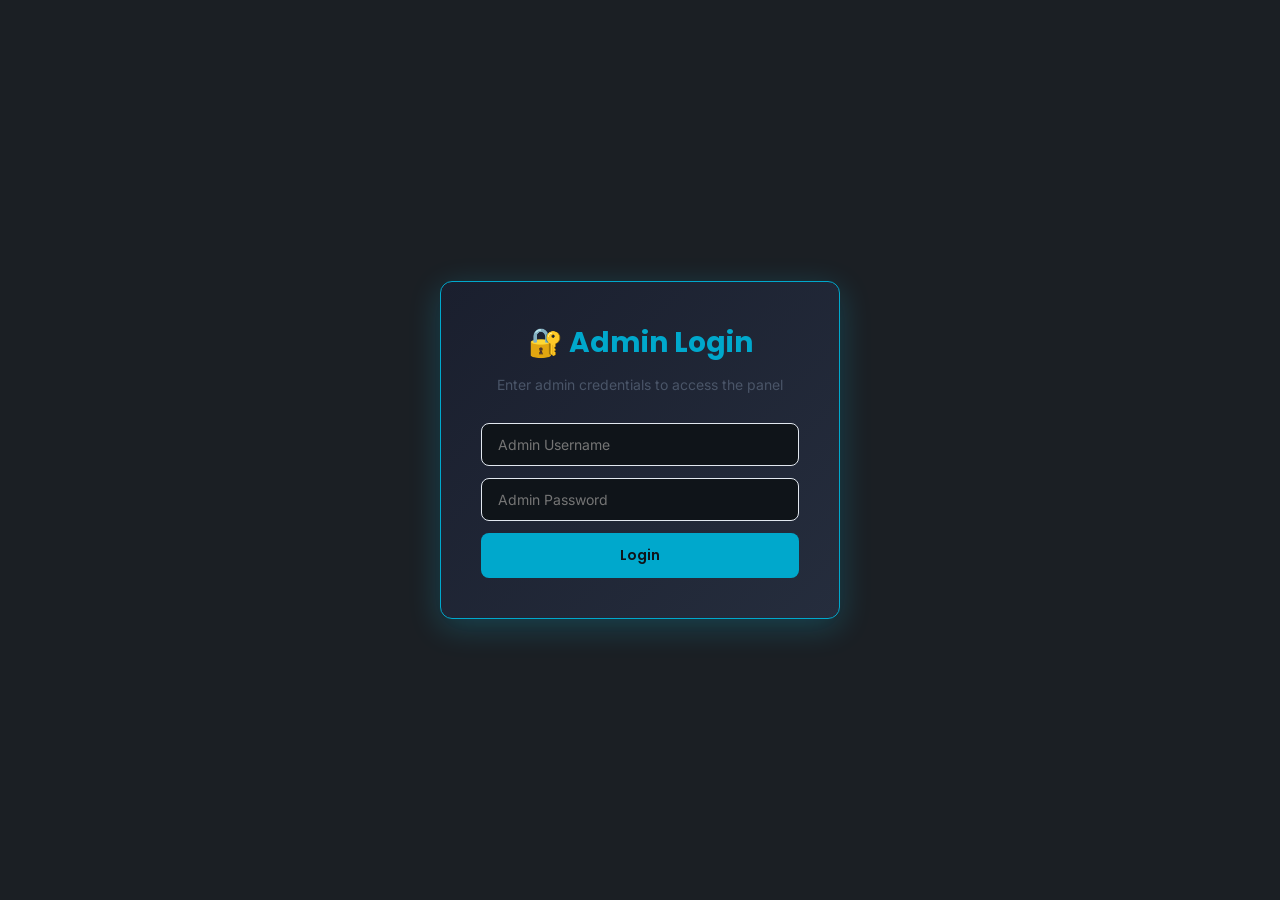
==== adminka.html @ 3cb93e6e "Add admin panel for bonus management" ====
<!doctype html>
<html>
<head>
  <meta charset="utf-8">
  <title>Admin Panel - Bonus Management</title>
  <link rel="stylesheet" href="https://fonts.googleapis.com/css2?family=Poppins:wght@400;500;600;700;800&family=Inter:wght@400;500;600&display=swap">
  <style>
    :root {
      --color-bg: #0f1419;
      --color-surface: #1a1f2e;
      --color-surface-alt: #252d3d;
      --color-text: #ffffff;
      --color-text-secondary: #a0aac0;
      --color-accent: #00d9ff;
      --color-accent-dark: #0099cc;
      --color-border: #2a3244;
      --color-success: #00ff00;
      --color-danger: #ff6b6b;
    }

    @media (prefers-color-scheme: light) {
      :root:not([data-theme="dark"]) {
        --color-bg: #f8f9fc;
        --color-surface: #ffffff;
        --color-surface-alt: #f0f3f8;
        --color-text: #0f1419;
        --color-text-secondary: #4a5568;
        --color-accent: #00a8cc;
        --color-accent-dark: #0078a0;
        --color-border: #e2e8f0;
      }
    }

    * { margin: 0; padding: 0; box-sizing: border-box; }

    body {
      font-family: 'Inter', -apple-system, BlinkMacSystemFont, sans-serif;
      background: var(--color-bg);
      color: var(--color-text);
      overflow-x: hidden;
    }

    /* Login Screen */
    #loginModal {
      position: fixed;
      top: 0;
      left: 0;
      width: 100%;
      height: 100%;
      background: rgba(15, 20, 25, 0.95);
      display: flex;
      align-items: center;
      justify-content: center;
      z-index: 9999;
      backdrop-filter: blur(4px);
    }

    .login-box {
      background: linear-gradient(135deg, #1a1f2e 0%, #252d3d 100%);
      border: 1px solid var(--color-accent);
      border-radius: 12px;
      padding: 40px;
      width: 100%;
      max-width: 400px;
      text-align: center;
      box-shadow: 0 8px 32px rgba(0, 217, 255, 0.2);
    }

    .login-box h1 {
      font-family: 'Poppins', sans-serif;
      font-size: 28px;
      font-weight: 700;
      margin-bottom: 12px;
      color: var(--color-accent);
    }

    .login-box p {
      color: var(--color-text-secondary);
      font-size: 14px;
      margin-bottom: 30px;
    }

    .login-box input {
      width: 100%;
      padding: 12px 16px;
      background: #0f1419;
      border: 1px solid var(--color-border);
      border-radius: 8px;
      color: var(--color-text);
      font-size: 14px;
      margin-bottom: 12px;
      font-family: 'Inter', sans-serif;
    }

    .login-box button {
      width: 100%;
      padding: 12px 16px;
      background: var(--color-accent);
      border: none;
      border-radius: 8px;
      color: #0f1419;
      font-weight: 600;
      font-size: 14px;
      cursor: pointer;
      font-family: 'Poppins', sans-serif;
      transition: all 0.3s ease;
    }

    .login-box button:hover {
      background: var(--color-accent-dark);
    }

    .login-error {
      color: var(--color-danger);
      font-size: 12px;
      margin-top: 12px;
      display: none;
    }

    /* Admin Panel */
    #adminPanel {
      display: none;
      min-height: 100vh;
      padding: 20px;
    }

    #adminPanel.show {
      display: block;
    }

    .admin-header {
      background: linear-gradient(135deg, var(--color-surface) 0%, var(--color-surface-alt) 100%);
      padding: 30px;
      border-radius: 12px;
      margin-bottom: 30px;
      display: flex;
      justify-content: space-between;
      align-items: center;
      border: 1px solid var(--color-border);
    }

    .admin-header h1 {
      font-family: 'Poppins', sans-serif;
      font-size: 32px;
      font-weight: 700;
      color: var(--color-accent);
    }

    .admin-header .user-info {
      text-align: right;
    }

    .admin-header .user-info p {
      color: var(--color-text-secondary);
      font-size: 14px;
    }

    .logout-btn {
      padding: 10px 20px;
      background: var(--color-danger);
      border: none;
      border-radius: 8px;
      color: #ffffff;
      font-weight: 600;
      cursor: pointer;
      font-family: 'Poppins', sans-serif;
      margin-top: 10px;
    }

    .logout-btn:hover {
      opacity: 0.8;
    }

    .admin-grid {
      display: grid;
      grid-template-columns: repeat(auto-fit, minmax(350px, 1fr));
      gap: 30px;
      max-width: 1400px;
      margin: 0 auto;
    }

    .admin-card {
      background: var(--color-surface);
      border: 1px solid var(--color-border);
      border-radius: 12px;
      padding: 24px;
      transition: all 0.3s ease;
    }

    .admin-card:hover {
      border-color: var(--color-accent);
      box-shadow: 0 10px 30px rgba(0, 217, 255, 0.1);
    }

    .admin-card h2 {
      font-family: 'Poppins', sans-serif;
      font-size: 20px;
      font-weight: 700;
      margin-bottom: 16px;
      color: var(--color-accent);
    }

    .stat-box {
      background: rgba(0, 217, 255, 0.1);
      border-left: 4px solid var(--color-accent);
      padding: 16px;
      border-radius: 8px;
      margin-bottom: 12px;
    }

    .stat-value {
      font-size: 28px;
      font-weight: 700;
      color: var(--color-accent);
      font-family: 'Poppins', sans-serif;
    }

    .stat-label {
      font-size: 12px;
      color: var(--color-text-secondary);
      margin-top: 4px;
    }

    .claims-list {
      max-height: 400px;
      overflow-y: auto;
    }

    .claim-item {
      background: rgba(0, 217, 255, 0.05);
      padding: 12px;
      border-radius: 8px;
      margin-bottom: 10px;
      border-left: 3px solid var(--color-success);
    }

    .claim-user {
      font-weight: 600;
      color: var(--color-text);
      font-size: 14px;
    }

    .claim-bonus {
      font-size: 12px;
      color: var(--color-accent);
      margin-top: 4px;
    }

    .claim-time {
      font-size: 11px;
      color: var(--color-text-secondary);
      margin-top: 4px;
    }

    .bonus-form {
      display: flex;
      flex-direction: column;
      gap: 12px;
    }

    .bonus-form input, .bonus-form textarea {
      padding: 10px 12px;
      background: #0f1419;
      border: 1px solid var(--color-border);
      border-radius: 8px;
      color: var(--color-text);
      font-family: 'Inter', sans-serif;
      font-size: 13px;
    }

    .bonus-form button {
      padding: 10px 16px;
      background: var(--color-accent);
      border: none;
      border-radius: 8px;
      color: #0f1419;
      font-weight: 600;
      cursor: pointer;
      font-family: 'Poppins', sans-serif;
      transition: all 0.3s ease;
    }

    .bonus-form button:hover {
      background: var(--color-accent-dark);
    }

    .bonuses-list {
      display: grid;
      grid-template-columns: repeat(auto-fit, minmax(200px, 1fr));
      gap: 12px;
      max-height: 400px;
      overflow-y: auto;
    }

    .bonus-item {
      background: rgba(0, 217, 255, 0.05);
      padding: 12px;
      border-radius: 8px;
      border: 1px solid var(--color-border);
      font-size: 12px;
    }

    .bonus-item-title {
      font-weight: 600;
      color: var(--color-accent);
      margin-bottom: 4px;
    }

    .bonus-item-amount {
      color: var(--color-success);
      font-size: 14px;
      font-weight: 700;
    }

    @media (max-width: 768px) {
      .admin-grid {
        grid-template-columns: 1fr;
      }

      .admin-header {
        flex-direction: column;
        text-align: center;
      }

      .admin-header .user-info {
        text-align: center;
        margin-top: 16px;
      }
    }
  </style>
</head>
<body>

<!-- Login Modal -->
<div id="loginModal">
  <div class="login-box">
    <h1>🔐 Admin Login</h1>
    <p>Enter admin credentials to access the panel</p>
    <input type="text" id="adminUser" placeholder="Admin Username" />
    <input type="password" id="adminPass" placeholder="Admin Password" />
    <button onclick="adminLogin()">Login</button>
    <div class="login-error" id="loginError">Invalid credentials</div>
  </div>
</div>

<!-- Admin Panel -->
<div id="adminPanel">
  <div class="admin-header">
    <div>
      <h1>⚙️ Admin Panel</h1>
    </div>
    <div class="user-info">
      <p>Logged in as: <strong id="adminUsername">Admin</strong></p>
      <button class="logout-btn" onclick="adminLogout()">Logout</button>
    </div>
  </div>

  <div class="admin-grid">
    <!-- Statistics Card -->
    <div class="admin-card">
      <h2>📊 Statistics</h2>
      <div class="stat-box">
        <div class="stat-value" id="totalClaims">0</div>
        <div class="stat-label">Total Bonuses Claimed</div>
      </div>
      <div class="stat-box">
        <div class="stat-value" id="totalUsers">0</div>
        <div class="stat-label">Unique Users</div>
      </div>
      <div class="stat-box">
        <div class="stat-value" id="totalBonuses">9</div>
        <div class="stat-label">Available Bonuses</div>
      </div>
    </div>

    <!-- Recent Claims Card -->
    <div class="admin-card">
      <h2>🎁 Recent Claims</h2>
      <div class="claims-list" id="claimsList">
        <p style="color: var(--color-text-secondary); font-size: 12px;">No claims yet</p>
      </div>
    </div>

    <!-- Add Bonus Card -->
    <div class="admin-card">
      <h2>➕ Add New Bonus</h2>
      <form class="bonus-form">
        <input type="text" id="bonusTitle" placeholder="Bonus Title" />
        <input type="text" id="bonusAmount" placeholder="Bonus Amount (e.g., +100%)" />
        <textarea id="bonusDescription" placeholder="Description" rows="2"></textarea>
        <select id="bonusCategory" style="padding: 10px 12px; background: #0f1419; border: 1px solid var(--color-border); border-radius: 8px; color: var(--color-text); font-family: 'Inter', sans-serif; font-size: 13px;">
          <option value="sport">Sport</option>
          <option value="casino">Casino</option>
          <option value="livecasino">Live Casino</option>
        </select>
        <button type="button" onclick="addBonus()">Add Bonus</button>
      </form>
    </div>

    <!-- Bonuses List Card -->
    <div class="admin-card">
      <h2>💎 Current Bonuses</h2>
      <div class="bonuses-list" id="bonusesList"></div>
    </div>

    <!-- System Info Card -->
    <div class="admin-card">
      <h2>ℹ️ System Info</h2>
      <div class="stat-box">
        <div class="stat-label">Status</div>
        <div style="color: var(--color-success); font-weight: 600; margin-top: 4px;">✓ Online</div>
      </div>
      <div class="stat-box">
        <div class="stat-label">Database</div>
        <div style="color: var(--color-accent); font-weight: 600; margin-top: 4px;">Local Storage</div>
      </div>
      <div class="stat-box">
        <div class="stat-label">Last Updated</div>
        <div style="color: var(--color-text-secondary); margin-top: 4px;" id="lastUpdate">Now</div>
      </div>
    </div>

    <!-- Bonus Distribution Card -->
    <div class="admin-card">
      <h2>📈 Bonus Distribution</h2>
      <div id="distribution">
        <div class="stat-box">
          <div class="stat-label">Sport Bonuses</div>
          <div style="color: var(--color-accent); font-weight: 600; margin-top: 4px;" id="sportCount">0</div>
        </div>
        <div class="stat-box">
          <div class="stat-label">Casino Bonuses</div>
          <div style="color: var(--color-accent); font-weight: 600; margin-top: 4px;" id="casinoCount">0</div>
        </div>
        <div class="stat-box">
          <div class="stat-label">Live Casino Bonuses</div>
          <div style="color: var(--color-accent); font-weight: 600; margin-top: 4px;" id="livecasinoCount">0</div>
        </div>
      </div>
    </div>
  </div>
</div>

<script>
const ADMIN_USER = "admin";
const ADMIN_PASS = "admin123";

let isLoggedIn = false;
let claims = [];
let bonuses = [
  { title: "Welcome Bonus", amount: "+100%", description: "Match bonus on your first bet", category: "sport" },
  { title: "Weekly Cashback", amount: "+5%", description: "Get cash back on all sports bets", category: "sport" },
  { title: "Parlay Boost", amount: "+25%", description: "Enhanced odds on parlay bets", category: "sport" },
  { title: "Casino Welcome", amount: "+150%", description: "Bonus plus free spins", category: "casino" },
  { title: "Daily Reload", amount: "+50%", description: "Get bonus every day", category: "casino" },
  { title: "VIP Rewards", amount: "+200%", description: "Exclusive VIP member benefits", category: "casino" },
  { title: "Live Welcome", amount: "+120%", description: "Play with live dealers instantly", category: "livecasino" },
  { title: "High Roller", amount: "+250%", description: "For big bet players", category: "livecasino" },
  { title: "Table Master", amount: "+180%", description: "Exclusive live table access", category: "livecasino" }
];

function adminLogin() {
  const user = document.getElementById("adminUser").value.trim();
  const pass = document.getElementById("adminPass").value.trim();
  const error = document.getElementById("loginError");

  if (user === ADMIN_USER && pass === ADMIN_PASS) {
    isLoggedIn = true;
    document.getElementById("adminUsername").textContent = user;
    document.getElementById("loginModal").style.display = "none";
    document.getElementById("adminPanel").classList.add("show");
    loadDashboard();
  } else {
    error.style.display = "block";
    setTimeout(() => error.style.display = "none", 3000);
  }
}

function adminLogout() {
  isLoggedIn = false;
  document.getElementById("adminUser").value = "";
  document.getElementById("adminPass").value = "";
  document.getElementById("loginModal").style.display = "flex";
  document.getElementById("adminPanel").classList.remove("show");
}

function addBonus() {
  const title = document.getElementById("bonusTitle").value.trim();
  const amount = document.getElementById("bonusAmount").value.trim();
  const description = document.getElementById("bonusDescription").value.trim();
  const category = document.getElementById("bonusCategory").value;

  if (!title || !amount || !description) {
    alert("Please fill in all fields");
    return;
  }

  bonuses.push({ title, amount, description, category });
  document.getElementById("bonusTitle").value = "";
  document.getElementById("bonusAmount").value = "";
  document.getElementById("bonusDescription").value = "";

  loadDashboard();
  alert("✓ Bonus added successfully!");
}

function addClaim(username, bonus) {
  claims.push({
    username,
    bonus: bonus.title,
    amount: bonus.amount,
    timestamp: new Date().toLocaleString()
  });
  loadDashboard();
}

function loadDashboard() {
  const uniqueUsers = new Set(claims.map(c => c.username)).size;
  document.getElementById("totalClaims").textContent = claims.length;
  document.getElementById("totalUsers").textContent = uniqueUsers;

  const claimsList = document.getElementById("claimsList");
  if (claims.length === 0) {
    claimsList.innerHTML = '<p style="color: var(--color-text-secondary); font-size: 12px;">No claims yet</p>';
  } else {
    claimsList.innerHTML = claims.slice(-10).reverse().map(claim => `
      <div class="claim-item">
        <div class="claim-user">${claim.username}</div>
        <div class="claim-bonus">${claim.bonus} ${claim.amount}</div>
        <div class="claim-time">${claim.timestamp}</div>
      </div>
    `).join("");
  }

  const bonusesList = document.getElementById("bonusesList");
  bonusesList.innerHTML = bonuses.map(bonus => `
    <div class="bonus-item">
      <div class="bonus-item-title">${bonus.title}</div>
      <div class="bonus-item-amount">${bonus.amount}</div>
      <div style="font-size: 11px; color: var(--color-text-secondary); margin-top: 4px;">${bonus.category}</div>
    </div>
  `).join("");

  const sportCount = bonuses.filter(b => b.category === "sport").length;
  const casinoCount = bonuses.filter(b => b.category === "casino").length;
  const livecasinoCount = bonuses.filter(b => b.category === "livecasino").length;

  document.getElementById("sportCount").textContent = sportCount;
  document.getElementById("casinoCount").textContent = casinoCount;
  document.getElementById("livecasinoCount").textContent = livecasinoCount;
  document.getElementById("lastUpdate").textContent = new Date().toLocaleTimeString();
}

// Initialize
loadDashboard();
</script>

</body>
</html>
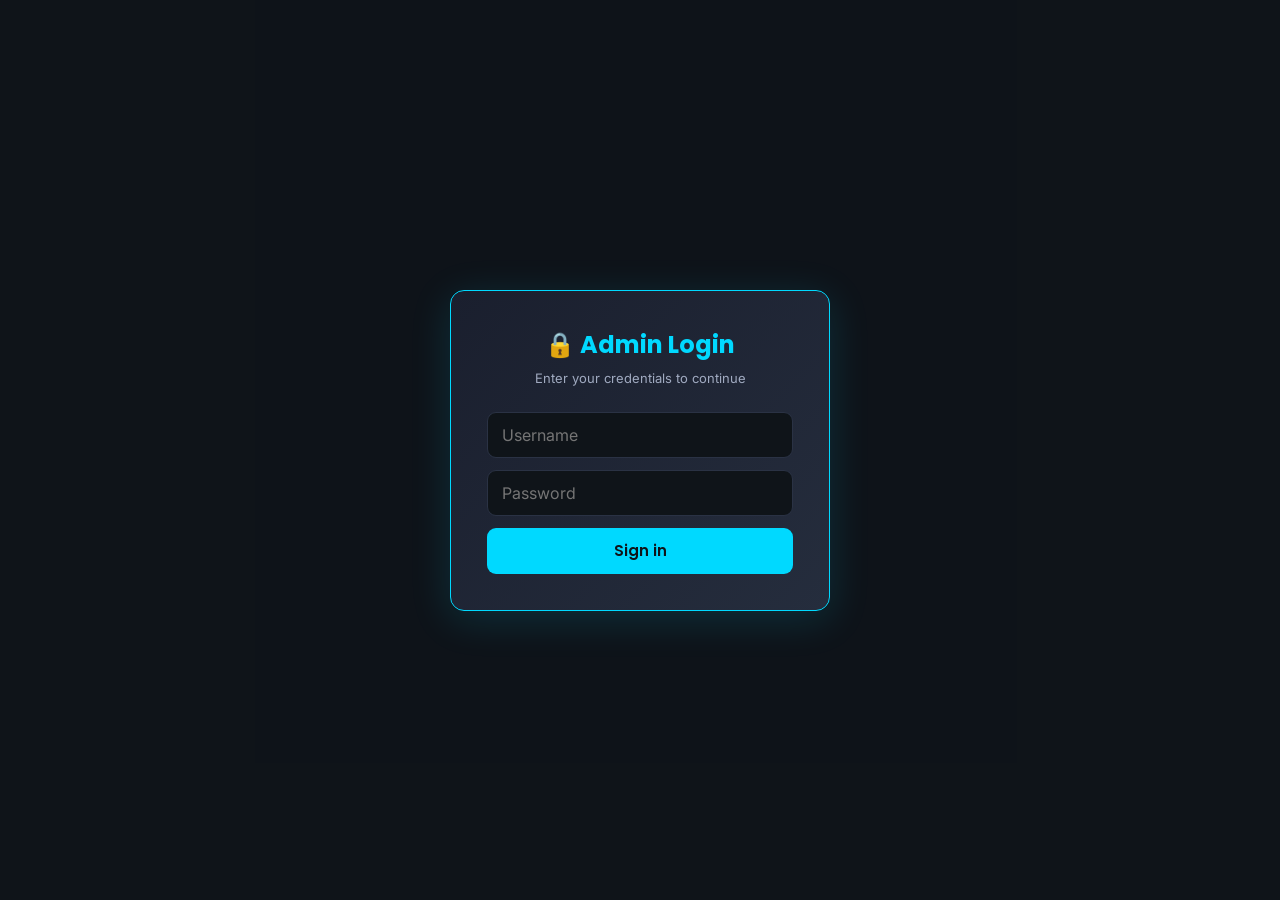
==== commit 0874a310: "Rebuild admin panel: sidebar, uploads, statuses, logs" ====
--- a/adminka.html
+++ b/adminka.html
@@ -2,557 +2,1010 @@
 <html>
 <head>
   <meta charset="utf-8">
+  <meta name="viewport" content="width=device-width, initial-scale=1">
   <title>Admin Panel - Bonus Management</title>
   <link rel="stylesheet" href="https://fonts.googleapis.com/css2?family=Poppins:wght@400;500;600;700;800&family=Inter:wght@400;500;600&display=swap">
   <style>
     :root {
-      --color-bg: #0f1419;
-      --color-surface: #1a1f2e;
-      --color-surface-alt: #252d3d;
-      --color-text: #ffffff;
-      --color-text-secondary: #a0aac0;
-      --color-accent: #00d9ff;
-      --color-accent-dark: #0099cc;
-      --color-border: #2a3244;
-      --color-success: #00ff00;
-      --color-danger: #ff6b6b;
-    }
-
-    @media (prefers-color-scheme: light) {
-      :root:not([data-theme="dark"]) {
-        --color-bg: #f8f9fc;
-        --color-surface: #ffffff;
-        --color-surface-alt: #f0f3f8;
-        --color-text: #0f1419;
-        --color-text-secondary: #4a5568;
-        --color-accent: #00a8cc;
-        --color-accent-dark: #0078a0;
-        --color-border: #e2e8f0;
-      }
+      --bg: #0f1419;
+      --surface: #1a1f2e;
+      --surface-alt: #252d3d;
+      --text: #ffffff;
+      --muted: #a0aac0;
+      --accent: #00d9ff;
+      --accent-dark: #0099cc;
+      --border: #2a3244;
+      --ok: #35d07f;
+      --warn: #ffb020;
+      --danger: #ff6b6b;
+      --sidebar-w: 232px;
     }
 
     * { margin: 0; padding: 0; box-sizing: border-box; }
 
     body {
       font-family: 'Inter', -apple-system, BlinkMacSystemFont, sans-serif;
-      background: var(--color-bg);
-      color: var(--color-text);
-      overflow-x: hidden;
-    }
-
-    /* Login Screen */
+      background: var(--bg);
+      color: var(--text);
+      -webkit-text-size-adjust: 100%;
+    }
+
+    /* ---------- Login ---------- */
     #loginModal {
-      position: fixed;
-      top: 0;
-      left: 0;
-      width: 100%;
-      height: 100%;
-      background: rgba(15, 20, 25, 0.95);
-      display: flex;
-      align-items: center;
-      justify-content: center;
-      z-index: 9999;
-      backdrop-filter: blur(4px);
-    }
-
+      position: fixed; inset: 0;
+      background: rgba(15, 20, 25, 0.96);
+      display: flex; align-items: center; justify-content: center;
+      z-index: 9999; padding: 20px;
+    }
     .login-box {
       background: linear-gradient(135deg, #1a1f2e 0%, #252d3d 100%);
-      border: 1px solid var(--color-accent);
-      border-radius: 12px;
-      padding: 40px;
-      width: 100%;
-      max-width: 400px;
-      text-align: center;
-      box-shadow: 0 8px 32px rgba(0, 217, 255, 0.2);
-    }
-
+      border: 1px solid var(--accent);
+      border-radius: 14px; padding: 36px;
+      width: 100%; max-width: 380px; text-align: center;
+      box-shadow: 0 8px 40px rgba(0, 217, 255, 0.15);
+    }
     .login-box h1 {
-      font-family: 'Poppins', sans-serif;
-      font-size: 28px;
-      font-weight: 700;
-      margin-bottom: 12px;
-      color: var(--color-accent);
-    }
-
-    .login-box p {
-      color: var(--color-text-secondary);
-      font-size: 14px;
-      margin-bottom: 30px;
-    }
-
+      font-family: 'Poppins', sans-serif; font-size: 24px;
+      margin-bottom: 8px; color: var(--accent);
+    }
+    .login-box p { color: var(--muted); font-size: 13px; margin-bottom: 26px; }
     .login-box input {
-      width: 100%;
-      padding: 12px 16px;
-      background: #0f1419;
-      border: 1px solid var(--color-border);
-      border-radius: 8px;
-      color: var(--color-text);
-      font-size: 14px;
-      margin-bottom: 12px;
-      font-family: 'Inter', sans-serif;
-    }
-
+      width: 100%; min-height: 46px; padding: 12px 14px; margin-bottom: 12px;
+      background: var(--bg); border: 1px solid var(--border); border-radius: 9px;
+      color: var(--text); font-size: 16px; font-family: 'Inter', sans-serif;
+    }
     .login-box button {
-      width: 100%;
-      padding: 12px 16px;
-      background: var(--color-accent);
-      border: none;
-      border-radius: 8px;
-      color: #0f1419;
-      font-weight: 600;
-      font-size: 14px;
-      cursor: pointer;
-      font-family: 'Poppins', sans-serif;
-      transition: all 0.3s ease;
-    }
-
-    .login-box button:hover {
-      background: var(--color-accent-dark);
-    }
-
-    .login-error {
-      color: var(--color-danger);
-      font-size: 12px;
-      margin-top: 12px;
-      display: none;
-    }
-
-    /* Admin Panel */
-    #adminPanel {
-      display: none;
-      min-height: 100vh;
-      padding: 20px;
-    }
-
-    #adminPanel.show {
-      display: block;
-    }
-
-    .admin-header {
-      background: linear-gradient(135deg, var(--color-surface) 0%, var(--color-surface-alt) 100%);
-      padding: 30px;
-      border-radius: 12px;
-      margin-bottom: 30px;
-      display: flex;
-      justify-content: space-between;
-      align-items: center;
-      border: 1px solid var(--color-border);
-    }
-
-    .admin-header h1 {
-      font-family: 'Poppins', sans-serif;
-      font-size: 32px;
-      font-weight: 700;
-      color: var(--color-accent);
-    }
-
-    .admin-header .user-info {
-      text-align: right;
-    }
-
-    .admin-header .user-info p {
-      color: var(--color-text-secondary);
-      font-size: 14px;
-    }
-
-    .logout-btn {
-      padding: 10px 20px;
-      background: var(--color-danger);
-      border: none;
-      border-radius: 8px;
-      color: #ffffff;
-      font-weight: 600;
-      cursor: pointer;
-      font-family: 'Poppins', sans-serif;
-      margin-top: 10px;
-    }
-
-    .logout-btn:hover {
-      opacity: 0.8;
-    }
-
-    .admin-grid {
-      display: grid;
-      grid-template-columns: repeat(auto-fit, minmax(350px, 1fr));
-      gap: 30px;
-      max-width: 1400px;
-      margin: 0 auto;
-    }
-
-    .admin-card {
-      background: var(--color-surface);
-      border: 1px solid var(--color-border);
-      border-radius: 12px;
-      padding: 24px;
-      transition: all 0.3s ease;
-    }
-
-    .admin-card:hover {
-      border-color: var(--color-accent);
-      box-shadow: 0 10px 30px rgba(0, 217, 255, 0.1);
-    }
-
-    .admin-card h2 {
-      font-family: 'Poppins', sans-serif;
-      font-size: 20px;
-      font-weight: 700;
-      margin-bottom: 16px;
-      color: var(--color-accent);
-    }
-
-    .stat-box {
-      background: rgba(0, 217, 255, 0.1);
-      border-left: 4px solid var(--color-accent);
-      padding: 16px;
-      border-radius: 8px;
-      margin-bottom: 12px;
-    }
-
-    .stat-value {
-      font-size: 28px;
-      font-weight: 700;
-      color: var(--color-accent);
-      font-family: 'Poppins', sans-serif;
-    }
-
-    .stat-label {
-      font-size: 12px;
-      color: var(--color-text-secondary);
-      margin-top: 4px;
-    }
-
-    .claims-list {
-      max-height: 400px;
-      overflow-y: auto;
-    }
-
-    .claim-item {
-      background: rgba(0, 217, 255, 0.05);
-      padding: 12px;
-      border-radius: 8px;
-      margin-bottom: 10px;
-      border-left: 3px solid var(--color-success);
-    }
-
-    .claim-user {
-      font-weight: 600;
-      color: var(--color-text);
-      font-size: 14px;
-    }
-
-    .claim-bonus {
-      font-size: 12px;
-      color: var(--color-accent);
-      margin-top: 4px;
-    }
-
-    .claim-time {
-      font-size: 11px;
-      color: var(--color-text-secondary);
-      margin-top: 4px;
-    }
-
-    .bonus-form {
-      display: flex;
-      flex-direction: column;
-      gap: 12px;
-    }
-
-    .bonus-form input, .bonus-form textarea {
-      padding: 10px 12px;
-      background: #0f1419;
-      border: 1px solid var(--color-border);
-      border-radius: 8px;
-      color: var(--color-text);
-      font-family: 'Inter', sans-serif;
-      font-size: 13px;
-    }
-
-    .bonus-form button {
-      padding: 10px 16px;
-      background: var(--color-accent);
-      border: none;
-      border-radius: 8px;
-      color: #0f1419;
-      font-weight: 600;
-      cursor: pointer;
-      font-family: 'Poppins', sans-serif;
-      transition: all 0.3s ease;
-    }
-
-    .bonus-form button:hover {
-      background: var(--color-accent-dark);
-    }
-
-    .bonuses-list {
-      display: grid;
-      grid-template-columns: repeat(auto-fit, minmax(200px, 1fr));
-      gap: 12px;
-      max-height: 400px;
-      overflow-y: auto;
-    }
-
-    .bonus-item {
-      background: rgba(0, 217, 255, 0.05);
-      padding: 12px;
-      border-radius: 8px;
-      border: 1px solid var(--color-border);
-      font-size: 12px;
-    }
-
-    .bonus-item-title {
-      font-weight: 600;
-      color: var(--color-accent);
-      margin-bottom: 4px;
-    }
-
-    .bonus-item-amount {
-      color: var(--color-success);
-      font-size: 14px;
-      font-weight: 700;
-    }
-
-    @media (max-width: 768px) {
-      .admin-grid {
-        grid-template-columns: 1fr;
+      width: 100%; min-height: 46px; background: var(--accent); border: none;
+      border-radius: 9px; color: #0f1419; font-weight: 600; font-size: 15px;
+      cursor: pointer; font-family: 'Poppins', sans-serif;
+    }
+    #loginError { color: var(--danger); font-size: 12px; margin-top: 12px; display: none; }
+
+    /* ---------- Shell ---------- */
+    #adminPanel { display: none; }
+    #adminPanel.show { display: flex; min-height: 100vh; }
+
+    .sidebar {
+      width: var(--sidebar-w); flex-shrink: 0;
+      background: var(--surface); border-right: 1px solid var(--border);
+      display: flex; flex-direction: column;
+      position: sticky; top: 0; height: 100vh;
+    }
+    .brand {
+      padding: 22px 20px 18px; border-bottom: 1px solid var(--border);
+    }
+    .brand h1 {
+      font-family: 'Poppins', sans-serif; font-size: 16px; color: var(--accent);
+    }
+    .brand span { font-size: 11px; color: var(--muted); }
+
+    .nav { flex: 1; padding: 12px 10px; display: flex; flex-direction: column; gap: 3px; overflow-y: auto; }
+    .nav button {
+      display: flex; align-items: center; gap: 10px;
+      width: 100%; min-height: 42px; padding: 10px 12px;
+      background: transparent; border: none; border-radius: 8px;
+      color: var(--muted); font-family: 'Inter', sans-serif;
+      font-size: 14px; font-weight: 500; text-align: left; cursor: pointer;
+      transition: background 0.15s ease, color 0.15s ease;
+    }
+    .nav button:hover { background: rgba(255,255,255,0.04); color: var(--text); }
+    .nav button.active { background: rgba(0,217,255,0.12); color: var(--accent); font-weight: 600; }
+    .nav .badge {
+      margin-left: auto; background: var(--accent); color: #0f1419;
+      font-size: 11px; font-weight: 700; border-radius: 20px; padding: 2px 7px;
+      min-width: 20px; text-align: center;
+    }
+    .nav .badge.zero { display: none; }
+
+    .sidebar-foot { padding: 14px; border-top: 1px solid var(--border); }
+    .sidebar-foot .who { font-size: 12px; color: var(--muted); margin-bottom: 10px; }
+    .sidebar-foot button {
+      width: 100%; min-height: 40px; background: transparent;
+      border: 1px solid var(--border); border-radius: 8px; color: var(--muted);
+      font-family: 'Poppins', sans-serif; font-size: 13px; cursor: pointer;
+    }
+    .sidebar-foot button:hover { border-color: var(--danger); color: var(--danger); }
+
+    .content { flex: 1; padding: 28px 32px 60px; min-width: 0; }
+    .section { display: none; }
+    .section.active { display: block; }
+    .section > h2 {
+      font-family: 'Poppins', sans-serif; font-size: 22px; margin-bottom: 4px;
+    }
+    .section > .lede { color: var(--muted); font-size: 13px; margin-bottom: 24px; }
+
+    .card {
+      background: var(--surface); border: 1px solid var(--border);
+      border-radius: 12px; padding: 20px; margin-bottom: 20px;
+    }
+    .card h3 {
+      font-family: 'Poppins', sans-serif; font-size: 15px; margin-bottom: 14px;
+    }
+
+    /* ---------- Stats ---------- */
+    .stats { display: grid; grid-template-columns: repeat(auto-fit, minmax(150px, 1fr)); gap: 14px; margin-bottom: 20px; }
+    .stat {
+      background: var(--surface); border: 1px solid var(--border);
+      border-radius: 12px; padding: 18px;
+    }
+    .stat .n { font-family: 'Poppins', sans-serif; font-size: 28px; font-weight: 700; font-variant-numeric: tabular-nums; }
+    .stat .l { font-size: 11px; color: var(--muted); text-transform: uppercase; letter-spacing: 0.07em; margin-top: 4px; }
+    .stat.new .n { color: var(--accent); }
+    .stat.approved .n { color: var(--warn); }
+    .stat.paid .n { color: var(--ok); }
+    .stat.rejected .n { color: var(--danger); }
+
+    /* ---------- Claims ---------- */
+    .filters { display: flex; flex-wrap: wrap; gap: 8px; margin-bottom: 16px; }
+    .filters button {
+      min-height: 38px; padding: 8px 14px; border-radius: 20px;
+      border: 1px solid var(--border); background: transparent; color: var(--muted);
+      font-family: 'Inter', sans-serif; font-size: 13px; cursor: pointer;
+    }
+    .filters button.active { background: var(--accent); border-color: var(--accent); color: #0f1419; font-weight: 600; }
+
+    .claim {
+      background: var(--surface); border: 1px solid var(--border);
+      border-left: 3px solid var(--border);
+      border-radius: 10px; padding: 16px; margin-bottom: 12px;
+    }
+    .claim.s-new { border-left-color: var(--accent); }
+    .claim.s-approved { border-left-color: var(--warn); }
+    .claim.s-paid { border-left-color: var(--ok); }
+    .claim.s-rejected { border-left-color: var(--danger); }
+
+    .claim-top { display: flex; flex-wrap: wrap; gap: 8px; align-items: baseline; }
+    .claim-user { font-weight: 600; }
+    .claim-id { font-size: 12px; color: var(--muted); }
+    .claim-bonus { color: var(--accent); font-size: 14px; margin: 6px 0 2px; }
+    .claim-time { font-size: 12px; color: var(--muted); font-variant-numeric: tabular-nums; }
+
+    .pill {
+      font-size: 11px; font-weight: 700; text-transform: uppercase;
+      letter-spacing: 0.05em; padding: 3px 9px; border-radius: 20px;
+      margin-left: auto;
+    }
+    .pill.new { background: rgba(0,217,255,0.15); color: var(--accent); }
+    .pill.approved { background: rgba(255,176,32,0.15); color: var(--warn); }
+    .pill.paid { background: rgba(53,208,127,0.15); color: var(--ok); }
+    .pill.rejected { background: rgba(255,107,107,0.15); color: var(--danger); }
+
+    .status-btns { display: flex; flex-wrap: wrap; gap: 6px; margin-top: 12px; }
+    .status-btns button {
+      flex: 1 1 auto; min-width: 84px; min-height: 38px; padding: 7px 10px;
+      border-radius: 7px; border: 1px solid var(--border); background: transparent;
+      color: var(--muted); font-family: 'Poppins', sans-serif; font-size: 12px;
+      font-weight: 600; cursor: pointer; transition: all 0.15s ease;
+    }
+    .status-btns button:hover { color: var(--text); border-color: var(--accent); }
+    .status-btns button.current { background: rgba(255,255,255,0.06); color: var(--text); cursor: default; }
+    .status-btns button.link { flex: 0 0 auto; min-width: 0; border-color: transparent; }
+    .status-btns button.link:hover { color: var(--accent); border-color: transparent; }
+
+    .timeline { margin-top: 12px; padding-top: 12px; border-top: 1px solid var(--border); display: none; }
+    .timeline.open { display: block; }
+    .timeline .row { font-size: 12px; color: var(--muted); padding: 3px 0; font-variant-numeric: tabular-nums; }
+    .timeline .row b { color: var(--text); font-weight: 500; }
+
+    /* ---------- Forms ---------- */
+    .form { display: flex; flex-direction: column; gap: 12px; }
+    .form label {
+      font-size: 11px; text-transform: uppercase; letter-spacing: 0.06em;
+      color: var(--muted); display: block; margin-bottom: 5px;
+    }
+    .form input[type=text], .form textarea, .form select {
+      width: 100%; min-height: 44px; padding: 11px 13px;
+      background: var(--bg); border: 1px solid var(--border); border-radius: 8px;
+      color: var(--text); font-family: 'Inter', sans-serif; font-size: 15px;
+    }
+    .form textarea { min-height: 70px; resize: vertical; }
+    .form input[type=color] { width: 100%; height: 46px; padding: 4px; background: var(--bg); border: 1px solid var(--border); border-radius: 8px; cursor: pointer; }
+    .row3 { display: grid; grid-template-columns: repeat(3, 1fr); gap: 8px; }
+
+    .btn {
+      min-height: 46px; padding: 12px 18px; border-radius: 9px; border: none;
+      background: var(--accent); color: #0f1419; font-family: 'Poppins', sans-serif;
+      font-weight: 600; font-size: 14px; cursor: pointer;
+    }
+    .btn.ghost { background: transparent; border: 1px solid var(--border); color: var(--muted); }
+    .btn.ghost:hover { border-color: var(--danger); color: var(--danger); }
+
+    /* ---------- Logo / image picker ---------- */
+    .picker { display: flex; align-items: center; gap: 14px; flex-wrap: wrap; }
+    .thumb {
+      width: 64px; height: 64px; flex-shrink: 0;
+      border: 1px solid var(--border); border-radius: 10px;
+      background: var(--bg); display: flex; align-items: center; justify-content: center;
+      font-size: 30px; overflow: hidden;
+    }
+    .thumb img { width: 100%; height: 100%; object-fit: cover; }
+    .picker-actions { display: flex; gap: 8px; flex-wrap: wrap; flex: 1; min-width: 180px; }
+    .picker-actions .btn { min-height: 40px; padding: 9px 14px; font-size: 13px; flex: 1 1 auto; }
+    .file-input { display: none; }
+    .hint { font-size: 11px; color: var(--muted); margin-top: 6px; }
+    .uploading { font-size: 12px; color: var(--accent); display: none; }
+    .uploading.on { display: block; }
+
+    /* ---------- Bonuses ---------- */
+    .bonus-grid { display: grid; grid-template-columns: repeat(auto-fill, minmax(230px, 1fr)); gap: 12px; }
+    .bonus {
+      background: var(--surface); border: 1px solid var(--border);
+      border-radius: 10px; padding: 14px;
+    }
+    .bonus.editing { border-color: var(--accent); background: rgba(0,217,255,0.07); }
+    .bonus-head { display: flex; gap: 12px; align-items: center; margin-bottom: 10px; }
+    .bonus-title { font-weight: 600; font-size: 14px; }
+    .bonus-amount { color: var(--ok); font-weight: 700; font-size: 15px; }
+    .bonus-cat { font-size: 11px; color: var(--muted); }
+    .bonus-actions { display: flex; gap: 8px; }
+    .bonus-actions button {
+      flex: 1; min-height: 38px; border-radius: 7px; border: 1px solid var(--border);
+      background: transparent; color: var(--text); font-family: 'Poppins', sans-serif;
+      font-size: 12px; font-weight: 600; cursor: pointer;
+    }
+    .bonus-actions button:hover { border-color: var(--accent); background: rgba(0,217,255,0.1); }
+    .bonus-actions button.danger:hover { border-color: var(--danger); color: var(--danger); background: rgba(255,107,107,0.1); }
+
+    /* ---------- Slider ---------- */
+    .slots { display: grid; grid-template-columns: repeat(auto-fill, minmax(200px, 1fr)); gap: 14px; }
+    .slot { background: var(--surface); border: 1px solid var(--border); border-radius: 10px; padding: 14px; }
+    .slot-n { font-size: 11px; color: var(--muted); text-transform: uppercase; letter-spacing: 0.06em; margin-bottom: 10px; }
+    .slot .thumb { width: 100%; height: 96px; margin-bottom: 10px; font-size: 40px; }
+
+    /* ---------- Logs ---------- */
+    .log { border-bottom: 1px solid var(--border); padding: 10px 0; font-size: 13px; display: flex; gap: 12px; }
+    .log:last-child { border-bottom: none; }
+    .log .when { color: var(--muted); font-size: 12px; white-space: nowrap; font-variant-numeric: tabular-nums; }
+    .log .what { flex: 1; min-width: 0; word-break: break-word; }
+    .log .act { font-size: 11px; color: var(--muted); }
+    .log.warning .what { color: var(--warn); }
+    .log.error .what { color: var(--danger); }
+    .log-wrap { max-height: 60vh; overflow-y: auto; }
+
+    .empty { color: var(--muted); font-size: 13px; padding: 8px 0; }
+    .note { font-size: 12px; color: var(--ok); display: none; margin-top: 10px; }
+    .note.on { display: block; }
+    #apiError {
+      display: none; background: #3a1f26; border: 1px solid var(--danger);
+      color: #ff9b9b; padding: 12px 16px; border-radius: 9px;
+      margin-bottom: 20px; font-size: 13px;
+    }
+
+    /* ---------- Phone: sidebar becomes a top bar ---------- */
+    @media (max-width: 780px) {
+      #adminPanel.show { flex-direction: column; }
+      .sidebar {
+        width: 100%; height: auto; position: static;
+        border-right: none; border-bottom: 1px solid var(--border);
       }
-
-      .admin-header {
-        flex-direction: column;
-        text-align: center;
+      .brand { padding: 14px 16px 10px; border-bottom: none; }
+      .nav {
+        flex-direction: row; overflow-x: auto; padding: 0 10px 10px;
+        gap: 6px; -webkit-overflow-scrolling: touch;
       }
-
-      .admin-header .user-info {
-        text-align: center;
-        margin-top: 16px;
-      }
+      .nav button { width: auto; white-space: nowrap; flex-shrink: 0; }
+      .sidebar-foot { display: flex; align-items: center; gap: 12px; padding: 10px 16px; }
+      .sidebar-foot .who { margin-bottom: 0; flex: 1; }
+      .sidebar-foot button { width: auto; padding: 0 16px; }
+      .content { padding: 20px 14px 60px; }
+      .row3 { grid-template-columns: 1fr; }
+      .bonus-grid, .slots { grid-template-columns: 1fr; }
     }
   </style>
 </head>
 <body>
 
-<!-- Login Modal -->
+<!-- ================= Login ================= -->
 <div id="loginModal">
   <div class="login-box">
-    <h1>🔐 Admin Login</h1>
-    <p>Enter admin credentials to access the panel</p>
-    <input type="text" id="adminUser" placeholder="Admin Username" />
-    <input type="password" id="adminPass" placeholder="Admin Password" />
-    <button onclick="adminLogin()">Login</button>
-    <div class="login-error" id="loginError">Invalid credentials</div>
+    <h1>🔒 Admin Login</h1>
+    <p>Enter your credentials to continue</p>
+    <input type="text" id="adminUser" placeholder="Username" autocomplete="username" />
+    <input type="password" id="adminPass" placeholder="Password" autocomplete="current-password" />
+    <button onclick="adminLogin()">Sign in</button>
+    <p id="loginError"></p>
   </div>
 </div>
 
-<!-- Admin Panel -->
+<!-- ================= Panel ================= -->
 <div id="adminPanel">
-  <div class="admin-header">
-    <div>
-      <h1>⚙️ Admin Panel</h1>
+
+  <aside class="sidebar">
+    <div class="brand">
+      <h1>Bonus Admin</h1>
+      <span>reward-gate.live</span>
     </div>
-    <div class="user-info">
-      <p>Logged in as: <strong id="adminUsername">Admin</strong></p>
-      <button class="logout-btn" onclick="adminLogout()">Logout</button>
+
+    <nav class="nav" id="nav">
+      <button data-section="dashboard" onclick="showSection('dashboard')">📊 Dashboard</button>
+      <button data-section="claims" onclick="showSection('claims')">🎁 Claims <span class="badge zero" id="navNew">0</span></button>
+      <button data-section="bonuses" onclick="showSection('bonuses')">💎 Bonuses</button>
+      <button data-section="slider" onclick="showSection('slider')">🖼️ Slider</button>
+      <button data-section="settings" onclick="showSection('settings')">🎨 Page Text</button>
+      <button data-section="logs" onclick="showSection('logs')">📜 Logs</button>
+    </nav>
+
+    <div class="sidebar-foot">
+      <div class="who">Signed in as <b id="adminUsername">admin</b></div>
+      <button onclick="adminLogout()">Sign out</button>
     </div>
-  </div>
-
-  <div class="admin-grid">
-    <!-- Statistics Card -->
-    <div class="admin-card">
-      <h2>📊 Statistics</h2>
-      <div class="stat-box">
-        <div class="stat-value" id="totalClaims">0</div>
-        <div class="stat-label">Total Bonuses Claimed</div>
-      </div>
-      <div class="stat-box">
-        <div class="stat-value" id="totalUsers">0</div>
-        <div class="stat-label">Unique Users</div>
-      </div>
-      <div class="stat-box">
-        <div class="stat-value" id="totalBonuses">9</div>
-        <div class="stat-label">Available Bonuses</div>
-      </div>
-    </div>
-
-    <!-- Recent Claims Card -->
-    <div class="admin-card">
-      <h2>🎁 Recent Claims</h2>
-      <div class="claims-list" id="claimsList">
-        <p style="color: var(--color-text-secondary); font-size: 12px;">No claims yet</p>
-      </div>
-    </div>
-
-    <!-- Add Bonus Card -->
-    <div class="admin-card">
-      <h2>➕ Add New Bonus</h2>
-      <form class="bonus-form">
-        <input type="text" id="bonusTitle" placeholder="Bonus Title" />
-        <input type="text" id="bonusAmount" placeholder="Bonus Amount (e.g., +100%)" />
-        <textarea id="bonusDescription" placeholder="Description" rows="2"></textarea>
-        <select id="bonusCategory" style="padding: 10px 12px; background: #0f1419; border: 1px solid var(--color-border); border-radius: 8px; color: var(--color-text); font-family: 'Inter', sans-serif; font-size: 13px;">
-          <option value="sport">Sport</option>
-          <option value="casino">Casino</option>
-          <option value="livecasino">Live Casino</option>
-        </select>
-        <button type="button" onclick="addBonus()">Add Bonus</button>
-      </form>
-    </div>
-
-    <!-- Bonuses List Card -->
-    <div class="admin-card">
-      <h2>💎 Current Bonuses</h2>
-      <div class="bonuses-list" id="bonusesList"></div>
-    </div>
-
-    <!-- System Info Card -->
-    <div class="admin-card">
-      <h2>ℹ️ System Info</h2>
-      <div class="stat-box">
-        <div class="stat-label">Status</div>
-        <div style="color: var(--color-success); font-weight: 600; margin-top: 4px;">✓ Online</div>
-      </div>
-      <div class="stat-box">
-        <div class="stat-label">Database</div>
-        <div style="color: var(--color-accent); font-weight: 600; margin-top: 4px;">Local Storage</div>
-      </div>
-      <div class="stat-box">
-        <div class="stat-label">Last Updated</div>
-        <div style="color: var(--color-text-secondary); margin-top: 4px;" id="lastUpdate">Now</div>
-      </div>
-    </div>
-
-    <!-- Bonus Distribution Card -->
-    <div class="admin-card">
-      <h2>📈 Bonus Distribution</h2>
-      <div id="distribution">
-        <div class="stat-box">
-          <div class="stat-label">Sport Bonuses</div>
-          <div style="color: var(--color-accent); font-weight: 600; margin-top: 4px;" id="sportCount">0</div>
+  </aside>
+
+  <main class="content">
+    <div id="apiError"></div>
+
+    <!-- ---------- Dashboard ---------- -->
+    <section class="section active" id="s-dashboard">
+      <h2>Dashboard</h2>
+      <p class="lede">Everything at a glance.</p>
+
+      <div class="stats">
+        <div class="stat"><div class="n" id="stTotal">0</div><div class="l">Total claims</div></div>
+        <div class="stat"><div class="n" id="stUsers">0</div><div class="l">Unique players</div></div>
+        <div class="stat"><div class="n" id="stBonuses">0</div><div class="l">Active bonuses</div></div>
+      </div>
+
+      <div class="stats">
+        <div class="stat new"><div class="n" id="stNew">0</div><div class="l">New</div></div>
+        <div class="stat approved"><div class="n" id="stApproved">0</div><div class="l">Approved</div></div>
+        <div class="stat paid"><div class="n" id="stPaid">0</div><div class="l">Paid</div></div>
+        <div class="stat rejected"><div class="n" id="stRejected">0</div><div class="l">Rejected</div></div>
+      </div>
+
+      <div class="card">
+        <h3>Bonuses by category</h3>
+        <div class="stats" style="margin: 0;">
+          <div class="stat"><div class="n" id="stSport">0</div><div class="l">Sport</div></div>
+          <div class="stat"><div class="n" id="stCasino">0</div><div class="l">Casino</div></div>
+          <div class="stat"><div class="n" id="stLive">0</div><div class="l">Live Casino</div></div>
         </div>
-        <div class="stat-box">
-          <div class="stat-label">Casino Bonuses</div>
-          <div style="color: var(--color-accent); font-weight: 600; margin-top: 4px;" id="casinoCount">0</div>
+      </div>
+
+      <div class="card">
+        <h3>Latest activity</h3>
+        <div id="dashLogs"><p class="empty">Nothing yet.</p></div>
+      </div>
+    </section>
+
+    <!-- ---------- Claims ---------- -->
+    <section class="section" id="s-claims">
+      <h2>Claims</h2>
+      <p class="lede">Every bonus request, and where it stands.</p>
+
+      <div class="filters" id="claimFilters">
+        <button class="active" onclick="filterClaims('')">All</button>
+        <button onclick="filterClaims('new')">New</button>
+        <button onclick="filterClaims('approved')">Approved</button>
+        <button onclick="filterClaims('paid')">Paid</button>
+        <button onclick="filterClaims('rejected')">Rejected</button>
+      </div>
+
+      <div id="claimsList"><p class="empty">No claims yet.</p></div>
+    </section>
+
+    <!-- ---------- Bonuses ---------- -->
+    <section class="section" id="s-bonuses">
+      <h2>Bonuses</h2>
+      <p class="lede">What players can choose from on the main page.</p>
+
+      <div class="card" id="bonusFormCard">
+        <h3 id="bonusFormHeading">➕ Add a bonus</h3>
+        <div class="form">
+          <input type="hidden" id="bonusEditId" value="" />
+          <input type="hidden" id="bonusLogo" value="" />
+
+          <div>
+            <label>Logo</label>
+            <div class="picker">
+              <div class="thumb" id="bonusLogoThumb">🎁</div>
+              <div class="picker-actions">
+                <button type="button" class="btn" onclick="document.getElementById('bonusLogoFile').click()">Upload image</button>
+                <button type="button" class="btn ghost" onclick="clearBonusLogo()">Remove</button>
+              </div>
+              <input type="file" class="file-input" id="bonusLogoFile" accept="image/*" onchange="handleLogoUpload(this)" />
+            </div>
+            <div class="hint">JPG, PNG, GIF or WebP, up to 2 MB. Leave empty to use the category icon.</div>
+            <div class="uploading" id="bonusUploading">Uploading…</div>
+          </div>
+
+          <div>
+            <label for="bonusTitle">Title</label>
+            <input type="text" id="bonusTitle" placeholder="Welcome Bonus" />
+          </div>
+          <div>
+            <label for="bonusAmount">Amount</label>
+            <input type="text" id="bonusAmount" placeholder="+100%" />
+          </div>
+          <div>
+            <label for="bonusDescription">Description</label>
+            <textarea id="bonusDescription" placeholder="Match bonus on your first bet"></textarea>
+          </div>
+          <div>
+            <label for="bonusCategory">Category</label>
+            <select id="bonusCategory">
+              <option value="sport">Sport</option>
+              <option value="casino">Casino</option>
+              <option value="livecasino">Live Casino</option>
+            </select>
+          </div>
+
+          <button type="button" class="btn" id="bonusSaveBtn" onclick="saveBonus()">Add bonus</button>
+          <button type="button" class="btn ghost" id="bonusCancelBtn" onclick="cancelEdit()" style="display:none;">Cancel</button>
         </div>
-        <div class="stat-box">
-          <div class="stat-label">Live Casino Bonuses</div>
-          <div style="color: var(--color-accent); font-weight: 600; margin-top: 4px;" id="livecasinoCount">0</div>
+      </div>
+
+      <div class="bonus-grid" id="bonusList"></div>
+    </section>
+
+    <!-- ---------- Slider ---------- -->
+    <section class="section" id="s-slider">
+      <h2>Slider</h2>
+      <p class="lede">The five images in the carousel at the top of the page.</p>
+      <div class="slots" id="slotList"></div>
+      <input type="file" class="file-input" id="slotFile" accept="image/*" onchange="handleSlotUpload(this)" />
+    </section>
+
+    <!-- ---------- Settings ---------- -->
+    <section class="section" id="s-settings">
+      <h2>Page Text &amp; Look</h2>
+      <p class="lede">Wording and colour on the main page. Saved instantly, no deploy.</p>
+
+      <div class="card">
+        <div class="form">
+          <div><label for="setSectionTitle">Carousel heading</label><input type="text" id="setSectionTitle" /></div>
+          <div><label for="setPageTitle">Main headline</label><input type="text" id="setPageTitle" /></div>
+          <div><label for="setPageSubtitle">Subtitle</label><input type="text" id="setPageSubtitle" /></div>
+          <div>
+            <label>Category tab names</label>
+            <div class="row3">
+              <input type="text" id="setTabSport" />
+              <input type="text" id="setTabCasino" />
+              <input type="text" id="setTabLive" />
+            </div>
+          </div>
+          <div><label for="setClaimButton">Claim button text</label><input type="text" id="setClaimButton" /></div>
+          <div><label for="setAccentColor">Accent colour</label><input type="color" id="setAccentColor" /></div>
+          <button type="button" class="btn" onclick="saveSettings()">Save settings</button>
+          <div class="note" id="settingsSaved">✓ Saved — refresh the main page to see it</div>
         </div>
       </div>
-    </div>
-  </div>
+    </section>
+
+    <!-- ---------- Logs ---------- -->
+    <section class="section" id="s-logs">
+      <h2>Logs</h2>
+      <p class="lede">Admin activity, claim history, failed sign-ins and errors.</p>
+
+      <div class="filters" id="logFilters">
+        <button class="active" onclick="filterLogs('')">Everything</button>
+        <button onclick="filterLogs('info')">Activity</button>
+        <button onclick="filterLogs('warning')">Warnings</button>
+        <button onclick="filterLogs('error')">Errors</button>
+      </div>
+
+      <div class="card">
+        <div class="log-wrap" id="logList"><p class="empty">Nothing logged yet.</p></div>
+      </div>
+
+      <button type="button" class="btn ghost" onclick="clearLogs()">Clear the log</button>
+    </section>
+  </main>
 </div>
 
 <script>
-const ADMIN_USER = "admin";
-const ADMIN_PASS = "admin123";
-
-let isLoggedIn = false;
-let claims = [];
-let bonuses = [
-  { title: "Welcome Bonus", amount: "+100%", description: "Match bonus on your first bet", category: "sport" },
-  { title: "Weekly Cashback", amount: "+5%", description: "Get cash back on all sports bets", category: "sport" },
-  { title: "Parlay Boost", amount: "+25%", description: "Enhanced odds on parlay bets", category: "sport" },
-  { title: "Casino Welcome", amount: "+150%", description: "Bonus plus free spins", category: "casino" },
-  { title: "Daily Reload", amount: "+50%", description: "Get bonus every day", category: "casino" },
-  { title: "VIP Rewards", amount: "+200%", description: "Exclusive VIP member benefits", category: "casino" },
-  { title: "Live Welcome", amount: "+120%", description: "Play with live dealers instantly", category: "livecasino" },
-  { title: "High Roller", amount: "+250%", description: "For big bet players", category: "livecasino" },
-  { title: "Table Master", amount: "+180%", description: "Exclusive live table access", category: "livecasino" }
-];
-
+/* The password is not in this file. api/login.php checks it against
+   api/config.php on the server and starts a PHP session. */
+
+const API = {
+  claims:   "/api/claims.php",
+  bonuses:  "/api/bonuses.php",
+  settings: "/api/settings.php",
+  slider:   "/api/slider.php",
+  logs:     "/api/logs.php",
+  upload:   "/api/upload.php",
+  login:    "/api/login.php"
+};
+
+let claims = [], bonuses = [], settings = {}, slides = [], logs = [];
+let statusCounts = { new: 0, approved: 0, paid: 0, rejected: 0 };
+let claimFilter = "", logFilter = "", editingSlot = null;
+
+const STATUSES = ["new", "approved", "paid", "rejected"];
+const LABELS = { new: "New", approved: "Approved", paid: "Paid", rejected: "Rejected" };
+const CAT_ICON = { sport: "⚽", casino: "🎰", livecasino: "🃏" };
+
+/* Claim usernames come straight from the main page's URL parameters, so every
+   interpolated value here is escaped. */
+function esc(s) {
+  return String(s ?? "").replace(/[&<>"']/g, c => ({
+    "&": "&amp;", "<": "&lt;", ">": "&gt;", '"': "&quot;", "'": "&#39;"
+  }[c]));
+}
+
+/* ---------- Auth ---------- */
 function adminLogin() {
   const user = document.getElementById("adminUser").value.trim();
-  const pass = document.getElementById("adminPass").value.trim();
-  const error = document.getElementById("loginError");
-
-  if (user === ADMIN_USER && pass === ADMIN_PASS) {
-    isLoggedIn = true;
-    document.getElementById("adminUsername").textContent = user;
-    document.getElementById("loginModal").style.display = "none";
-    document.getElementById("adminPanel").classList.add("show");
-    loadDashboard();
-  } else {
-    error.style.display = "block";
-    setTimeout(() => error.style.display = "none", 3000);
+  const pass = document.getElementById("adminPass").value;
+  const err  = document.getElementById("loginError");
+
+  fetch(API.login, {
+    method: "POST",
+    headers: { "Content-Type": "application/json" },
+    body: JSON.stringify({ username: user, password: pass })
+  })
+    .then(r => r.json().then(res => ({ ok: r.ok, res })))
+    .then(({ ok, res }) => {
+      if (!ok || res.error) throw new Error(res.error || "Sign-in failed");
+      openPanel(user);
+    })
+    .catch(e => {
+      err.textContent = e.message;
+      err.style.display = "block";
+      setTimeout(() => err.style.display = "none", 3500);
+    });
+}
+
+function openPanel(username) {
+  document.getElementById("adminUsername").textContent = username;
+  document.getElementById("adminPass").value = "";
+  document.getElementById("loginModal").style.display = "none";
+  document.getElementById("adminPanel").classList.add("show");
+  loadAll();
+}
+
+function adminLogout() {
+  fetch(API.login, { method: "DELETE" }).finally(() => {
+    claims = []; bonuses = []; logs = []; slides = [];
+    document.getElementById("adminUser").value = "";
+    document.getElementById("adminPass").value = "";
+    document.getElementById("loginModal").style.display = "flex";
+    document.getElementById("adminPanel").classList.remove("show");
+  });
+}
+
+function checkSession() {
+  fetch(API.login).then(r => r.json())
+    .then(res => { if (res.loggedIn) openPanel("admin"); })
+    .catch(() => {});
+}
+
+/* ---------- Navigation ---------- */
+function showSection(name) {
+  document.querySelectorAll(".section").forEach(s => s.classList.remove("active"));
+  document.getElementById("s-" + name).classList.add("active");
+  document.querySelectorAll("#nav button").forEach(b =>
+    b.classList.toggle("active", b.dataset.section === name));
+  window.scrollTo({ top: 0, behavior: "smooth" });
+}
+
+/* ---------- Loading ---------- */
+async function loadAll() {
+  try {
+    const [claimsHttp, bonusesHttp] = await Promise.all([
+      fetch(API.claims + "?limit=300"),
+      fetch(API.bonuses)
+    ]);
+
+    if (claimsHttp.status === 401) { adminLogout(); return; }
+
+    const c = await claimsHttp.json();
+    const b = await bonusesHttp.json();
+    if (c.error) throw new Error(c.error);
+    if (b.error) throw new Error(b.error);
+
+    claims = c.claims || [];
+    statusCounts = c.statusCounts || statusCounts;
+    bonuses = b.bonuses || [];
+    apiError("");
+  } catch (e) {
+    console.error(e);
+    apiError("Cannot reach the database. Check api/config.php on the server.");
   }
-}
-
-function adminLogout() {
-  isLoggedIn = false;
-  document.getElementById("adminUser").value = "";
-  document.getElementById("adminPass").value = "";
-  document.getElementById("loginModal").style.display = "flex";
-  document.getElementById("adminPanel").classList.remove("show");
-}
-
-function addBonus() {
+
+  /* Each of these is optional — a section that has not been deployed yet must
+     not take the whole panel down with it. */
+  await Promise.all([
+    fetch(API.settings).then(r => r.json())
+      .then(r => { settings = r.settings || {}; fillSettings(); })
+      .catch(e => console.warn("settings unavailable:", e)),
+    fetch(API.slider).then(r => r.json())
+      .then(r => { slides = r.slides || []; })
+      .catch(e => console.warn("slider unavailable:", e)),
+    fetch(API.logs + "?limit=200").then(r => r.json())
+      .then(r => { logs = r.logs || []; })
+      .catch(e => console.warn("logs unavailable:", e))
+  ]);
+
+  render();
+}
+
+function apiError(msg) {
+  const el = document.getElementById("apiError");
+  el.textContent = msg;
+  el.style.display = msg ? "block" : "none";
+}
+
+/* ---------- Render ---------- */
+function render() {
+  renderStats();
+  renderClaims();
+  renderBonuses();
+  renderSlots();
+  renderLogs();
+}
+
+function renderStats() {
+  const uniq = new Set(claims.map(c => c.username)).size;
+  document.getElementById("stTotal").textContent = claims.length;
+  document.getElementById("stUsers").textContent = uniq;
+  document.getElementById("stBonuses").textContent = bonuses.length;
+
+  document.getElementById("stNew").textContent = statusCounts.new || 0;
+  document.getElementById("stApproved").textContent = statusCounts.approved || 0;
+  document.getElementById("stPaid").textContent = statusCounts.paid || 0;
+  document.getElementById("stRejected").textContent = statusCounts.rejected || 0;
+
+  const badge = document.getElementById("navNew");
+  badge.textContent = statusCounts.new || 0;
+  badge.classList.toggle("zero", !statusCounts.new);
+
+  const by = c => bonuses.filter(b => b.category === c).length;
+  document.getElementById("stSport").textContent = by("sport");
+  document.getElementById("stCasino").textContent = by("casino");
+  document.getElementById("stLive").textContent = by("livecasino");
+
+  document.getElementById("dashLogs").innerHTML = logs.length
+    ? logs.slice(0, 8).map(logRow).join("")
+    : '<p class="empty">Nothing yet.</p>';
+}
+
+function renderClaims() {
+  const list = document.getElementById("claimsList");
+  const rows = claimFilter ? claims.filter(c => c.status === claimFilter) : claims;
+
+  if (!rows.length) {
+    list.innerHTML = '<p class="empty">No claims here.</p>';
+    return;
+  }
+
+  list.innerHTML = rows.map(c => {
+    const st = STATUSES.includes(c.status) ? c.status : "new";
+    return `
+      <div class="claim s-${st}">
+        <div class="claim-top">
+          <span class="claim-user">${esc(c.username)}</span>
+          <span class="claim-id">ID ${esc(c.user_id)}</span>
+          <span class="pill ${st}">${LABELS[st]}</span>
+        </div>
+        <div class="claim-bonus">${esc(c.bonus_title)} ${esc(c.bonus_amount)}</div>
+        <div class="claim-time">${esc(c.created_at)}</div>
+        <div class="status-btns">
+          ${STATUSES.map(s => s === st
+            ? `<button class="current" disabled>${LABELS[s]}</button>`
+            : `<button onclick="setStatus(${Number(c.id)},'${s}')">${LABELS[s]}</button>`).join("")}
+          <button class="link" onclick="toggleTimeline(${Number(c.id)})">History</button>
+        </div>
+        <div class="timeline" id="tl-${Number(c.id)}"></div>
+      </div>`;
+  }).join("");
+}
+
+function filterClaims(status) {
+  claimFilter = status;
+  document.querySelectorAll("#claimFilters button").forEach(b =>
+    b.classList.toggle("active", b.textContent.toLowerCase() === (status || "all")));
+  renderClaims();
+}
+
+function setStatus(id, status) {
+  fetch(API.claims, {
+    method: "PATCH",
+    headers: { "Content-Type": "application/json" },
+    body: JSON.stringify({ id, status })
+  })
+    .then(r => r.json())
+    .then(res => { if (res.error) throw new Error(res.error); loadAll(); })
+    .catch(e => alert("Could not change status: " + e.message));
+}
+
+function toggleTimeline(id) {
+  const el = document.getElementById("tl-" + id);
+  if (el.classList.contains("open")) { el.classList.remove("open"); return; }
+
+  el.classList.add("open");
+  el.innerHTML = '<div class="row">Loading…</div>';
+
+  fetch(API.logs + "?ref=" + id + "&limit=50")
+    .then(r => r.json())
+    .then(res => {
+      const rows = (res.logs || []).filter(l => String(l.action).startsWith("claim."));
+      el.innerHTML = rows.length
+        ? rows.reverse().map(l =>
+            `<div class="row">${esc(l.created_at)} — <b>${esc(l.detail)}</b></div>`).join("")
+        : '<div class="row">No history recorded.</div>';
+    })
+    .catch(() => { el.innerHTML = '<div class="row">Could not load history.</div>'; });
+}
+
+function renderBonuses() {
+  const list = document.getElementById("bonusList");
+  const editing = document.getElementById("bonusEditId").value;
+
+  if (!bonuses.length) {
+    list.innerHTML = '<p class="empty">No bonuses yet — add one above.</p>';
+    return;
+  }
+
+  list.innerHTML = bonuses.map(b => `
+    <div class="bonus${String(b.id) === String(editing) ? " editing" : ""}">
+      <div class="bonus-head">
+        <div class="thumb">${logoHtml(b)}</div>
+        <div>
+          <div class="bonus-title">${esc(b.title)}</div>
+          <div class="bonus-amount">${esc(b.amount)}</div>
+          <div class="bonus-cat">${esc(b.category)}</div>
+        </div>
+      </div>
+      <div class="bonus-actions">
+        <button onclick="startEdit(${Number(b.id)})">Edit</button>
+        <button class="danger" onclick="deleteBonus(${Number(b.id)})">Delete</button>
+      </div>
+    </div>`).join("");
+}
+
+function logoHtml(b) {
+  if (b.logo && /^[0-9a-f]{32}\.(jpg|jpeg|png|gif|webp)$/i.test(b.logo)) {
+    return `<img src="/uploads/${esc(b.logo)}" alt="">`;
+  }
+  if (b.logo) return esc(b.logo);
+  return CAT_ICON[b.category] || "🎁";
+}
+
+/* ---------- Uploads ---------- */
+function uploadImage(file, busyId) {
+  const busy = busyId ? document.getElementById(busyId) : null;
+  if (busy) busy.classList.add("on");
+
+  const fd = new FormData();
+  fd.append("file", file);
+
+  return fetch(API.upload, { method: "POST", body: fd })
+    .then(r => r.json())
+    .then(res => {
+      if (res.error) throw new Error(res.error);
+      return res.file;
+    })
+    .finally(() => { if (busy) busy.classList.remove("on"); });
+}
+
+function handleLogoUpload(input) {
+  const file = input.files && input.files[0];
+  if (!file) return;
+
+  uploadImage(file, "bonusUploading")
+    .then(name => {
+      document.getElementById("bonusLogo").value = name;
+      document.getElementById("bonusLogoThumb").innerHTML = `<img src="/uploads/${name}" alt="">`;
+    })
+    .catch(e => alert("Upload failed: " + e.message))
+    .finally(() => { input.value = ""; });
+}
+
+function clearBonusLogo() {
+  document.getElementById("bonusLogo").value = "";
+  const cat = document.getElementById("bonusCategory").value;
+  document.getElementById("bonusLogoThumb").textContent = CAT_ICON[cat] || "🎁";
+}
+
+/* ---------- Bonus form ---------- */
+function saveBonus() {
+  const id    = document.getElementById("bonusEditId").value;
   const title = document.getElementById("bonusTitle").value.trim();
   const amount = document.getElementById("bonusAmount").value.trim();
   const description = document.getElementById("bonusDescription").value.trim();
   const category = document.getElementById("bonusCategory").value;
-
-  if (!title || !amount || !description) {
-    alert("Please fill in all fields");
-    return;
-  }
-
-  bonuses.push({ title, amount, description, category });
+  const logo = document.getElementById("bonusLogo").value;
+
+  if (!title || !amount || !description) { alert("Please fill in all fields"); return; }
+
+  const editing = id !== "";
+  const payload = editing
+    ? { id: Number(id), title, amount, description, category, logo }
+    : { title, amount, description, category, logo };
+
+  fetch(API.bonuses, {
+    method: editing ? "PUT" : "POST",
+    headers: { "Content-Type": "application/json" },
+    body: JSON.stringify(payload)
+  })
+    .then(r => r.json())
+    .then(res => { if (res.error) throw new Error(res.error); cancelEdit(); loadAll(); })
+    .catch(e => alert("Could not save: " + e.message));
+}
+
+function startEdit(id) {
+  const b = bonuses.find(x => Number(x.id) === Number(id));
+  if (!b) return;
+
+  document.getElementById("bonusEditId").value = b.id;
+  document.getElementById("bonusTitle").value = b.title;
+  document.getElementById("bonusAmount").value = b.amount;
+  document.getElementById("bonusDescription").value = b.description;
+  document.getElementById("bonusCategory").value = b.category;
+  document.getElementById("bonusLogo").value = b.logo || "";
+  document.getElementById("bonusLogoThumb").innerHTML = logoHtml(b);
+
+  document.getElementById("bonusFormHeading").textContent = "✏️ Edit bonus";
+  document.getElementById("bonusSaveBtn").textContent = "Save changes";
+  document.getElementById("bonusCancelBtn").style.display = "block";
+
+  renderBonuses();
+  showSection("bonuses");
+  document.getElementById("bonusFormCard").scrollIntoView({ behavior: "smooth", block: "center" });
+}
+
+function cancelEdit() {
+  document.getElementById("bonusEditId").value = "";
   document.getElementById("bonusTitle").value = "";
   document.getElementById("bonusAmount").value = "";
   document.getElementById("bonusDescription").value = "";
-
-  loadDashboard();
-  alert("✓ Bonus added successfully!");
-}
-
-function addClaim(username, bonus) {
-  claims.push({
-    username,
-    bonus: bonus.title,
-    amount: bonus.amount,
-    timestamp: new Date().toLocaleString()
-  });
-  loadDashboard();
-}
-
-function loadDashboard() {
-  const uniqueUsers = new Set(claims.map(c => c.username)).size;
-  document.getElementById("totalClaims").textContent = claims.length;
-  document.getElementById("totalUsers").textContent = uniqueUsers;
-
-  const claimsList = document.getElementById("claimsList");
-  if (claims.length === 0) {
-    claimsList.innerHTML = '<p style="color: var(--color-text-secondary); font-size: 12px;">No claims yet</p>';
-  } else {
-    claimsList.innerHTML = claims.slice(-10).reverse().map(claim => `
-      <div class="claim-item">
-        <div class="claim-user">${claim.username}</div>
-        <div class="claim-bonus">${claim.bonus} ${claim.amount}</div>
-        <div class="claim-time">${claim.timestamp}</div>
-      </div>
-    `).join("");
+  document.getElementById("bonusCategory").value = "sport";
+  clearBonusLogo();
+
+  document.getElementById("bonusFormHeading").textContent = "➕ Add a bonus";
+  document.getElementById("bonusSaveBtn").textContent = "Add bonus";
+  document.getElementById("bonusCancelBtn").style.display = "none";
+
+  renderBonuses();
+}
+
+function deleteBonus(id) {
+  const b = bonuses.find(x => Number(x.id) === Number(id));
+  if (!b) return;
+  if (!confirm(`Delete "${b.title}"?\n\nIt disappears from the main page. Existing claims are kept.`)) return;
+
+  fetch(API.bonuses + "?id=" + encodeURIComponent(id), { method: "DELETE" })
+    .then(r => r.json())
+    .then(res => {
+      if (res.error) throw new Error(res.error);
+      if (String(document.getElementById("bonusEditId").value) === String(id)) cancelEdit();
+      loadAll();
+    })
+    .catch(e => alert("Could not delete: " + e.message));
+}
+
+/* ---------- Slider ---------- */
+function renderSlots() {
+  const list = document.getElementById("slotList");
+  const byPos = {};
+  slides.forEach(s => byPos[s.position] = s);
+
+  let html = "";
+  for (let i = 1; i <= 5; i++) {
+    const s = byPos[i] || {};
+    const inner = s.image
+      ? `<img src="/uploads/${esc(s.image)}" alt="">`
+      : esc(s.emoji || "🎲");
+
+    html += `
+      <div class="slot">
+        <div class="slot-n">Slot ${i}</div>
+        <div class="thumb">${inner}</div>
+        <div class="picker-actions">
+          <button type="button" class="btn" onclick="pickSlot(${i})">Upload</button>
+        </div>
+        <div class="uploading" id="slotUploading${i}">Uploading…</div>
+      </div>`;
   }
-
-  const bonusesList = document.getElementById("bonusesList");
-  bonusesList.innerHTML = bonuses.map(bonus => `
-    <div class="bonus-item">
-      <div class="bonus-item-title">${bonus.title}</div>
-      <div class="bonus-item-amount">${bonus.amount}</div>
-      <div style="font-size: 11px; color: var(--color-text-secondary); margin-top: 4px;">${bonus.category}</div>
-    </div>
-  `).join("");
-
-  const sportCount = bonuses.filter(b => b.category === "sport").length;
-  const casinoCount = bonuses.filter(b => b.category === "casino").length;
-  const livecasinoCount = bonuses.filter(b => b.category === "livecasino").length;
-
-  document.getElementById("sportCount").textContent = sportCount;
-  document.getElementById("casinoCount").textContent = casinoCount;
-  document.getElementById("livecasinoCount").textContent = livecasinoCount;
-  document.getElementById("lastUpdate").textContent = new Date().toLocaleTimeString();
-}
-
-// Initialize
-loadDashboard();
+  list.innerHTML = html;
+}
+
+function pickSlot(pos) {
+  editingSlot = pos;
+  document.getElementById("slotFile").click();
+}
+
+function handleSlotUpload(input) {
+  const file = input.files && input.files[0];
+  if (!file || !editingSlot) return;
+
+  const pos = editingSlot;
+  uploadImage(file, "slotUploading" + pos)
+    .then(name => fetch(API.slider, {
+      method: "POST",
+      headers: { "Content-Type": "application/json" },
+      body: JSON.stringify({ position: pos, image: name })
+    }).then(r => r.json()))
+    .then(res => { if (res.error) throw new Error(res.error); loadAll(); })
+    .catch(e => alert("Could not set the slide: " + e.message))
+    .finally(() => { input.value = ""; editingSlot = null; });
+}
+
+/* ---------- Settings ---------- */
+const SETTING_FIELDS = {
+  section_title: "setSectionTitle",
+  page_title: "setPageTitle",
+  page_subtitle: "setPageSubtitle",
+  tab_sport: "setTabSport",
+  tab_casino: "setTabCasino",
+  tab_livecasino: "setTabLive",
+  claim_button: "setClaimButton",
+  accent_color: "setAccentColor"
+};
+
+function fillSettings() {
+  for (const [k, id] of Object.entries(SETTING_FIELDS)) {
+    const el = document.getElementById(id);
+    if (el && settings[k] != null) el.value = settings[k];
+  }
+}
+
+function saveSettings() {
+  const payload = {};
+  for (const [k, id] of Object.entries(SETTING_FIELDS)) {
+    const el = document.getElementById(id);
+    if (el) payload[k] = el.value;
+  }
+
+  fetch(API.settings, {
+    method: "POST",
+    headers: { "Content-Type": "application/json" },
+    body: JSON.stringify(payload)
+  })
+    .then(r => r.json())
+    .then(res => {
+      if (res.error) throw new Error(res.error);
+      const note = document.getElementById("settingsSaved");
+      note.classList.add("on");
+      setTimeout(() => note.classList.remove("on"), 4000);
+      loadAll();
+    })
+    .catch(e => alert("Could not save settings: " + e.message));
+}
+
+/* ---------- Logs ---------- */
+function logRow(l) {
+  return `
+    <div class="log ${esc(l.level)}">
+      <div class="when">${esc(l.created_at)}</div>
+      <div class="what">
+        ${esc(l.detail || l.action)}
+        <div class="act">${esc(l.actor)} · ${esc(l.action)}${l.ip ? " · " + esc(l.ip) : ""}</div>
+      </div>
+    </div>`;
+}
+
+function renderLogs() {
+  const list = document.getElementById("logList");
+  const rows = logFilter ? logs.filter(l => l.level === logFilter) : logs;
+  list.innerHTML = rows.length ? rows.map(logRow).join("") : '<p class="empty">Nothing logged yet.</p>';
+}
+
+function filterLogs(level) {
+  logFilter = level;
+  const label = level === "" ? "everything" : (level === "info" ? "activity" : level + "s");
+  document.querySelectorAll("#logFilters button").forEach(b =>
+    b.classList.toggle("active", b.textContent.toLowerCase() === label));
+  renderLogs();
+}
+
+function clearLogs() {
+  if (!confirm("Clear the whole activity log?\n\nThis cannot be undone.")) return;
+  fetch(API.logs, { method: "DELETE" })
+    .then(r => r.json())
+    .then(res => { if (res.error) throw new Error(res.error); loadAll(); })
+    .catch(e => alert("Could not clear the log: " + e.message));
+}
+
+/* ---------- Go ---------- */
+document.getElementById("bonusCategory").addEventListener("change", () => {
+  if (!document.getElementById("bonusLogo").value) clearBonusLogo();
+});
+document.getElementById("adminPass").addEventListener("keydown", e => {
+  if (e.key === "Enter") adminLogin();
+});
+
+checkSession();
 </script>
 
 </body>
